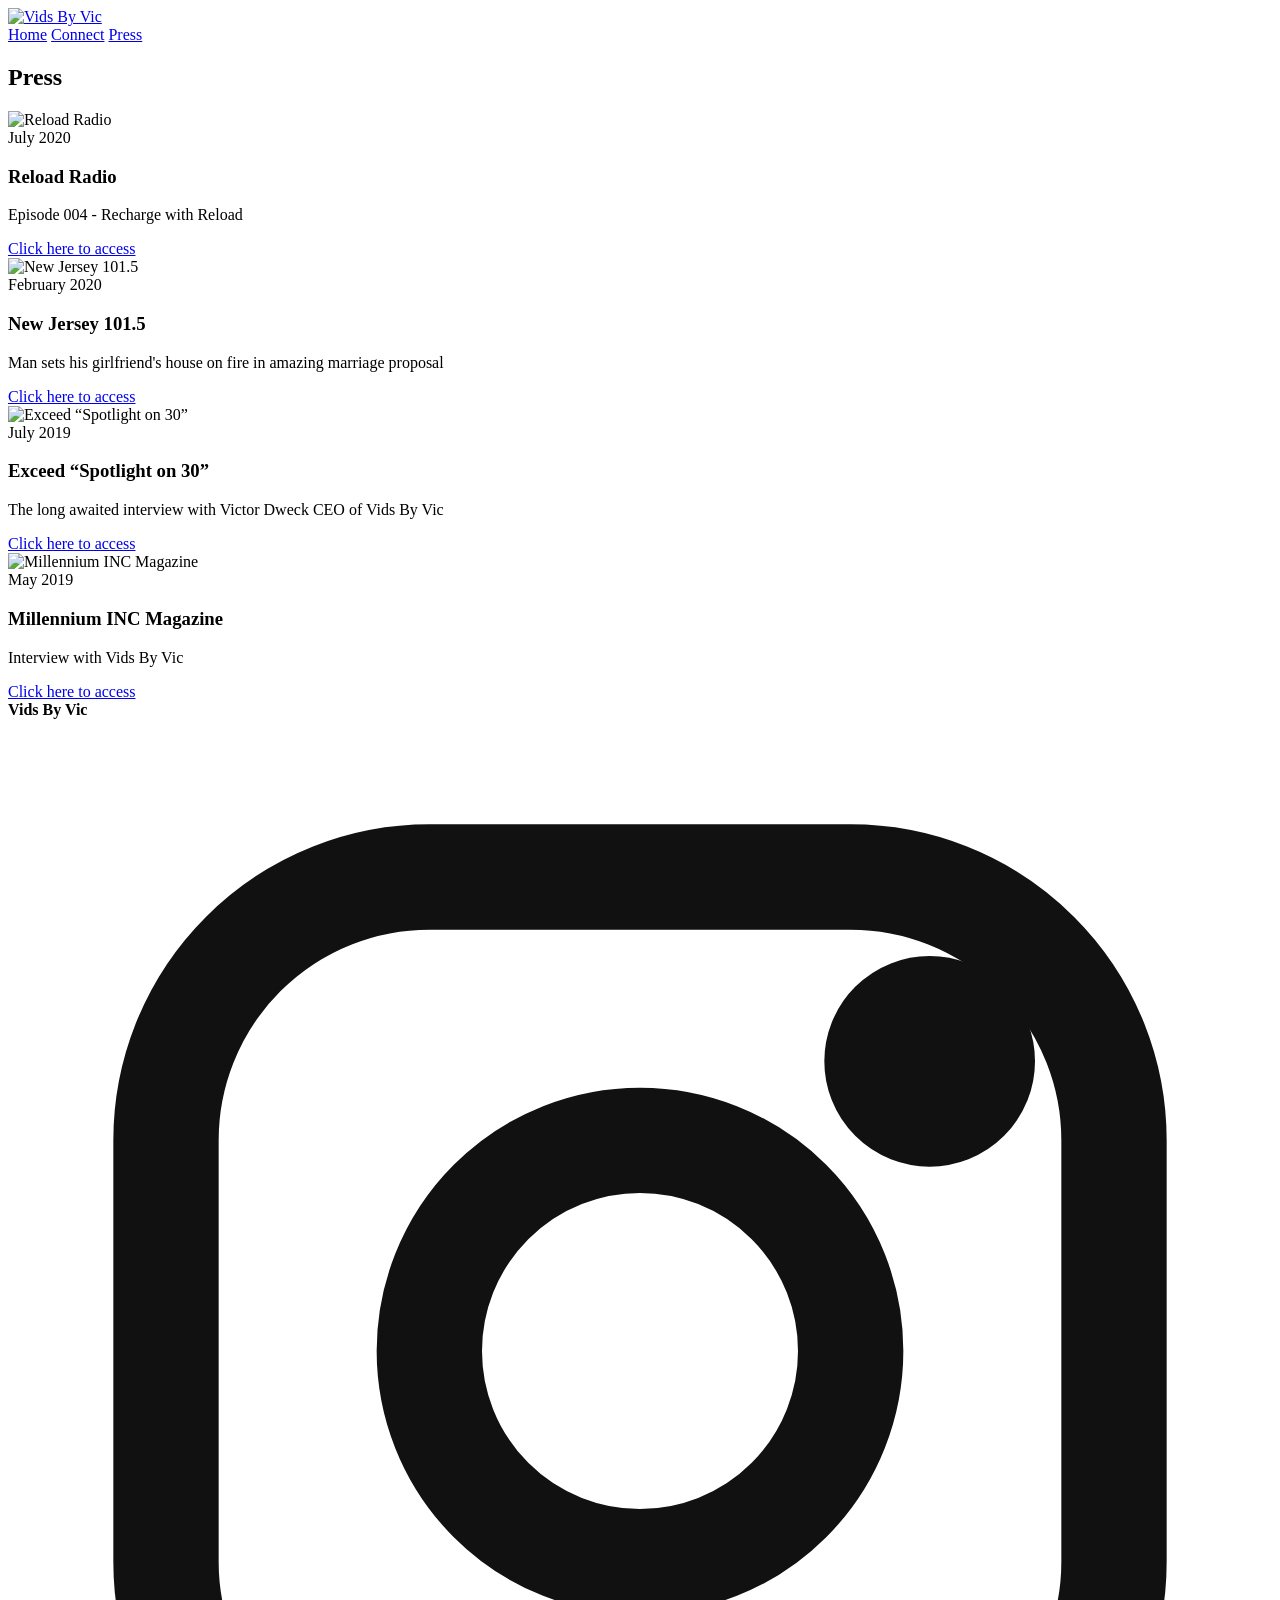
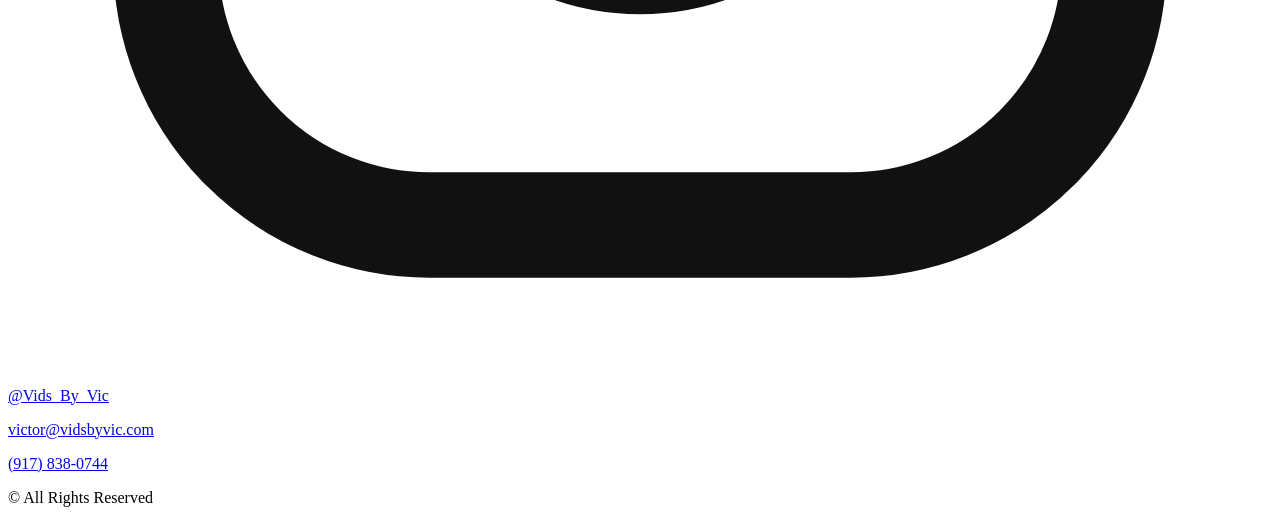
==== press/index.html @ 36dd7686 "Add press/index.html" ====
<!doctype html>
<html lang="en">
<head>
<meta charset="utf-8">
<meta name="viewport" content="width=device-width,initial-scale=1">
<title>Press | Vids By Vic</title>
<meta name="description" content="Vids By Vic — Producing Your Imagination. Scripting, filming, and editing for nonprofits, businesses, families, and proposals.">
<meta property="og:title" content="Vids By Vic">
<meta property="og:description" content="Producing Your Imagination">
<meta property="og:image" content="https://www.vidsbyvic.com/images/og.png">
<meta property="og:url" content="https://www.vidsbyvic.com">
<meta name="twitter:card" content="summary_large_image">
<link rel="icon" href="../images/logo.png">
<link rel="preconnect" href="https://fonts.googleapis.com">
<link rel="preconnect" href="https://fonts.gstatic.com" crossorigin>
<link href="https://fonts.googleapis.com/css2?family=Jost:wght@300;400;500;600&family=Russo+One&display=swap" rel="stylesheet">
<link rel="stylesheet" href="../styles.css">
</head>
<body>

<header class="site-header">
  <a href="../"><img class="logo" src="../images/logo.png" alt="Vids By Vic"></a>
  <nav class="site-nav">
    <a href="../">Home</a>
    <a href="../connect/">Connect</a>
    <a href="../press/" aria-current="page">Press</a>
  </nav>
</header>

<main>
  <div class="press-top"><h2>Press</h2></div>
  <section>
    <div class="press-list">
      <div class="press-item">
        <img src="../images/reload.png" alt="Reload Radio">
        <div>
          <div class="date">July 2020</div>
          <h3>Reload Radio</h3>
          <p>Episode 004 - Recharge with Reload</p>
          <a class="link" href="https://www.instagram.com/p/CCbhcQYJeVa/" target="_blank" rel="noopener">Click here to access</a>
        </div>
      </div>
      <div class="press-item">
        <img src="../images/nj1015.png" alt="New Jersey 101.5">
        <div>
          <div class="date">February 2020</div>
          <h3>New Jersey 101.5</h3>
          <p>Man sets his girlfriend's house on fire in amazing marriage proposal</p>
          <a class="link" href="https://nj1015.com/man-sets-his-girlfriends-house-on-fire-in-amazing-marriage-proposal-opinion/" target="_blank" rel="noopener">Click here to access</a>
        </div>
      </div>
      <div class="press-item">
        <img src="../images/exceed.png" alt="Exceed “Spotlight on 30”">
        <div>
          <div class="date">July 2019</div>
          <h3>Exceed “Spotlight on 30”</h3>
          <p>The long awaited interview with Victor Dweck CEO of Vids By Vic</p>
          <a class="link" href="https://www.instagram.com/p/BzmPqX-Ale6/" target="_blank" rel="noopener">Click here to access</a>
        </div>
      </div>
      <div class="press-item">
        <img src="../images/millennium.png" alt="Millennium INC Magazine">
        <div>
          <div class="date">May 2019</div>
          <h3>Millennium INC Magazine</h3>
          <p>Interview with Vids By Vic</p>
          <a class="link" href="../files/millennium-inc.pdf" target="_blank" rel="noopener">Click here to access</a>
        </div>
      </div>
    </div>
  </section>
</main>

<footer class="site-footer">
  <strong>Vids By Vic</strong>
  <a class="ig" href="https://www.instagram.com/vids_by_vic" target="_blank" rel="noopener">
    <svg viewBox="0 0 24 24" fill="none" stroke="#111" stroke-width="2"><rect x="3" y="3" width="18" height="18" rx="5"/><circle cx="12" cy="12" r="4"/><circle cx="17.5" cy="6.5" r="1" fill="#111"/></svg>
    <span style="text-decoration:underline">@Vids_By_Vic</span>
  </a>
  <p><a href="mailto:victor@vidsbyvic.com">victor@vidsbyvic.com</a></p>
  <p><a href="tel:+19178380744">(917) 838-0744</a></p>
  <p class="copy">© All Rights Reserved</p>
</footer>
</body>
</html>
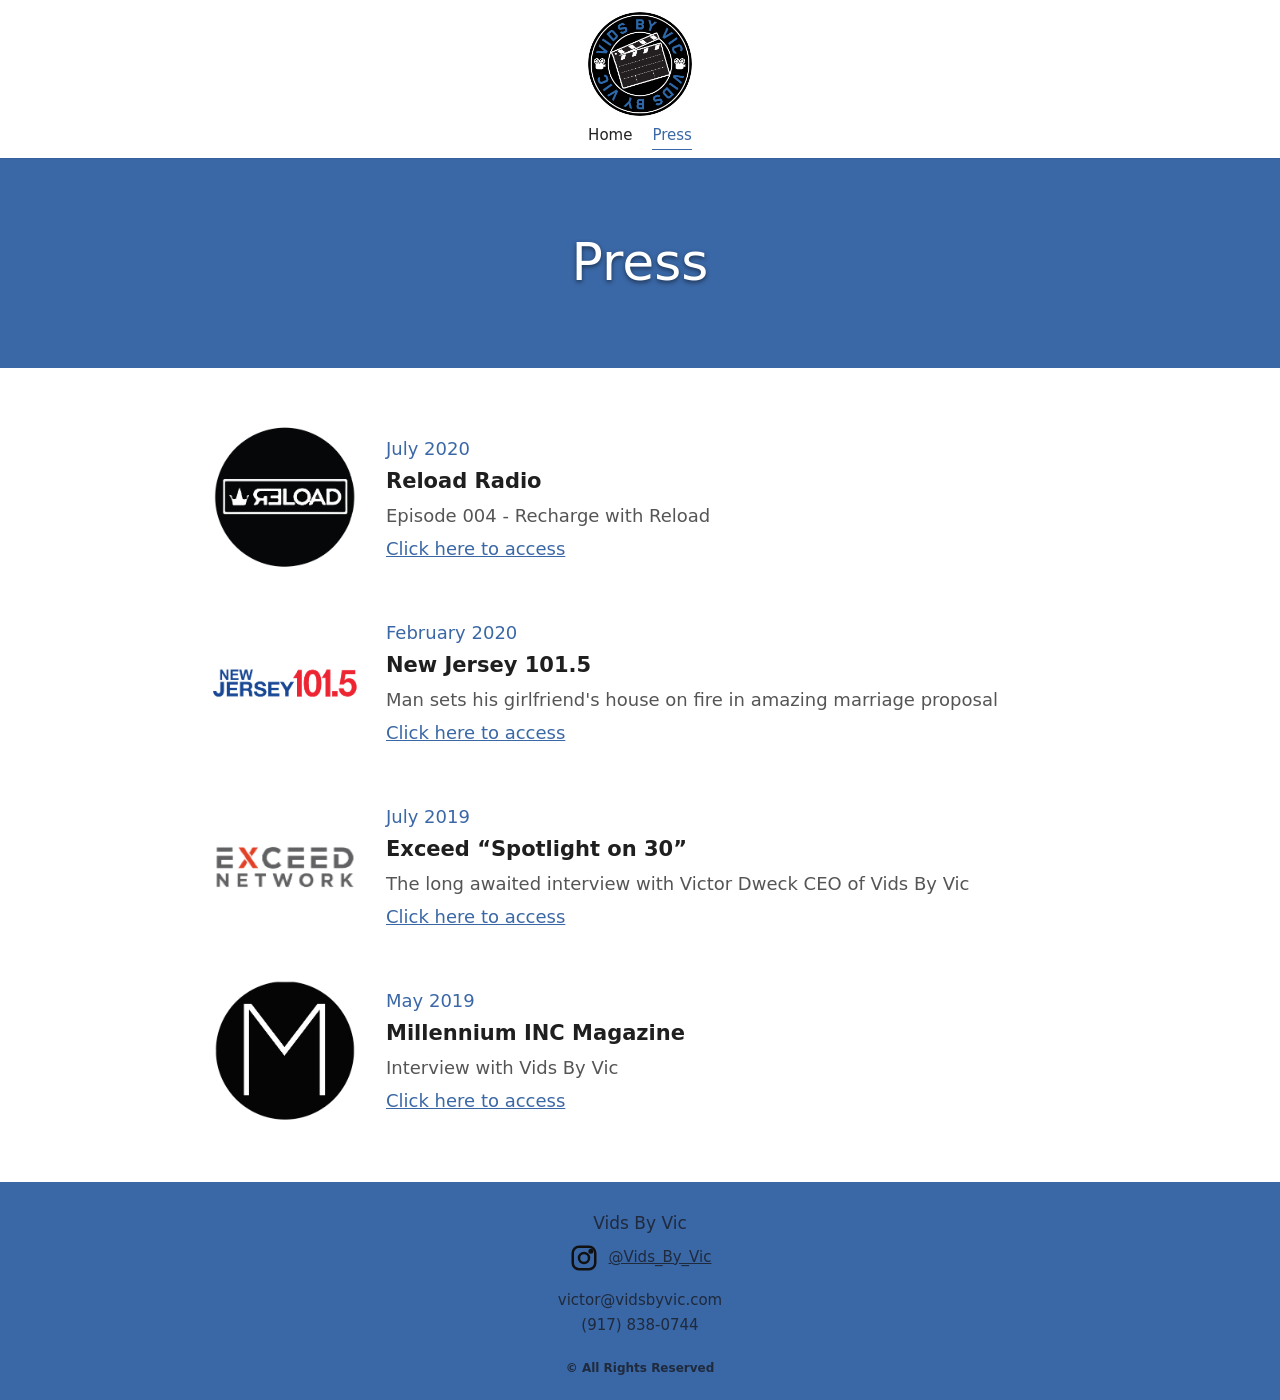
==== commit 601c58ae: "Remove Connect link" ====
--- a/press/index.html
+++ b/press/index.html
@@ -22,7 +22,6 @@
   <a href="../"><img class="logo" src="../images/logo.png" alt="Vids By Vic"></a>
   <nav class="site-nav">
     <a href="../">Home</a>
-    <a href="../connect/">Connect</a>
     <a href="../press/" aria-current="page">Press</a>
   </nav>
 </header>
--- a/styles.css
+++ b/styles.css
@@ -0,0 +1,122 @@
+:root{
+  --blue:#3a67a5;
+  --blue-dark:#2f5590;
+  --ink:#1f1f1f;
+  --muted:#555;
+  --bg:#ffffff;
+  --soft:#f6f7f9;
+  --head:'Russo One',system-ui,sans-serif;
+  --body:'Jost','Futura','Avenir',system-ui,sans-serif;
+}
+*{box-sizing:border-box}
+html{scroll-behavior:smooth}
+body{margin:0;background:var(--bg);color:var(--ink);font-family:var(--body);font-size:18px;line-height:1.55}
+img{max-width:100%;display:block}
+a{color:inherit}
+
+/* Header */
+.site-header{position:sticky;top:0;z-index:50;background:#fff;text-align:center;padding:12px 16px 8px;box-shadow:0 1px 0 rgba(0,0,0,.05)}
+.site-header .logo{width:104px;height:104px;margin:0 auto;border-radius:50%}
+.site-nav{display:flex;justify-content:center;gap:20px;margin-top:6px;font-size:15px}
+.site-nav a{text-decoration:none;color:#222;padding:2px 0;border-bottom:1px solid transparent}
+.site-nav a:hover,.site-nav a[aria-current=page]{border-bottom-color:var(--blue);color:var(--blue)}
+
+/* Hero */
+.hero{position:relative;min-height:300px;display:grid;place-items:center;text-align:center;color:#fff;
+  background:#1a1a1a url(/images/proposals.jpg) center/cover no-repeat;padding:60px 16px}
+.hero::before{content:"";position:absolute;inset:0;background:rgba(0,0,0,.6)}
+.hero>*{position:relative}
+.hero h1{font-family:var(--head);font-weight:400;font-size:clamp(40px,7vw,62px);margin:0;letter-spacing:.5px}
+.hero p{font-size:clamp(20px,3vw,30px);margin:14px 0 0;font-weight:300}
+
+/* Generic sections */
+section{padding:56px 16px}
+.wrap{max-width:860px;margin:0 auto}
+h2{font-family:var(--head);font-weight:400;font-size:clamp(34px,5vw,52px);line-height:1.15;margin:0 0 18px;text-align:center}
+.mission{background:var(--soft)}
+.mission h2{color:var(--blue)}
+.mission p{margin:0}
+
+.photo-band{height:clamp(220px,40vw,520px);background:#dfe5ee url(/images/camera.jpg) center 40%/cover no-repeat;padding:0}
+
+/* Testimonials */
+.testimonials{background:var(--blue);color:#fff;text-align:center}
+.testimonials .sub{font-size:clamp(20px,3vw,32px);margin:0 0 26px;font-weight:300}
+.quote-mark{width:76px;margin:0 auto 26px}
+.slider{position:relative;max-width:860px;margin:0 auto;padding:0 52px;min-height:230px}
+.slide{display:none}
+.slide.active{display:block;animation:fade .5s}
+.slide p{font-size:clamp(17px,2.2vw,22px);color:#1f2a3d;margin:0}
+.slide cite{display:block;font-style:normal;text-align:right;margin-top:26px;font-size:20px;color:#1f2a3d}
+.slider button{position:absolute;top:40%;background:none;border:0;color:#fff;font-size:42px;line-height:1;cursor:pointer;padding:6px}
+.slider .prev{left:0}.slider .next{right:0}
+.dots{display:flex;flex-wrap:wrap;justify-content:center;gap:9px;margin-top:30px}
+.dots button{width:9px;height:9px;border-radius:50%;border:1px solid #1f2a3d;background:#1f2a3d;padding:0;cursor:pointer}
+.dots button.on{background:transparent;border-color:#fff}
+@keyframes fade{from{opacity:0}to{opacity:1}}
+
+/* Service banners */
+.services{padding:0}
+.service{position:relative;max-width:882px;margin:0 auto;min-height:clamp(300px,44vw,388px);display:grid;place-items:center;text-align:center;
+  background-size:cover;background-position:center;padding:40px 24px}
+.service::before{content:"";position:absolute;inset:0}
+.service>div{position:relative;max-width:420px}
+.service h2{font-size:clamp(36px,6vw,56px);margin-bottom:14px;text-shadow:0 2px 3px rgba(0,0,0,.35)}
+.service p{margin:0;font-size:clamp(16px,2.2vw,20px)}
+.service.dark{color:#fff}.service.dark::before{background:rgba(0,0,0,.55)}
+.service.blue{color:#fff}.service.blue::before{background:rgba(58,103,165,.55)}
+.service.light{color:#222}.service.light::before{background:rgba(255,255,255,.6)}
+.service.light h2{color:var(--blue);text-shadow:none}
+.service.dark p,.service.blue p{text-shadow:0 1px 3px rgba(0,0,0,.6)}
+.corporate{background-image:url(/images/corporate.jpg)}
+.nonprofit{background-image:url(/images/nonprofit.jpg)}
+.family{background-image:url(/images/family.jpg)}
+.proposals{background-image:url(/images/proposals.jpg)}
+
+.more{background:var(--blue);color:#fff;text-align:center;padding:80px 16px}
+.more p{margin:40px auto 0;max-width:760px}
+
+/* Contact form */
+.contact h2{color:var(--blue)}
+form{max-width:840px;margin:0 auto}
+label{display:block;font-size:16px;margin:18px 0 6px;color:#333}
+input,textarea{width:100%;font:inherit;font-size:16px;padding:8px 10px;border:1px solid #d6d6d6;border-radius:3px;background:#fff}
+input:focus,textarea:focus{outline:2px solid var(--blue);outline-offset:1px}
+textarea{min-height:90px;resize:vertical}
+.btn{display:inline-block;background:var(--blue);color:#fff;border:1px solid var(--blue-dark);border-radius:3px;font:inherit;font-size:16px;padding:8px 28px;cursor:pointer;text-decoration:none}
+.btn:hover{background:var(--blue-dark)}
+.form-actions{text-align:center;margin-top:22px}
+.form-note{text-align:center;color:var(--muted);font-size:14px;min-height:20px;margin-top:12px}
+.hp{position:absolute;left:-9999px}
+
+/* Footer */
+.site-footer{background:var(--blue);color:#1f2a3d;text-align:center;padding:28px 16px 20px;font-size:15px}
+.site-footer strong{font-family:var(--head);font-weight:400;font-size:17px;display:block;margin-bottom:6px}
+.site-footer .ig{display:inline-flex;align-items:center;gap:10px;margin-bottom:14px}
+.site-footer .ig svg{width:30px;height:30px}
+.site-footer a{text-decoration:none}
+.site-footer a:hover{text-decoration:underline}
+.site-footer p{margin:2px 0}
+.site-footer .copy{margin-top:22px;font-size:12px;font-weight:600}
+
+/* Connect page */
+.connect-hero{background:var(--soft);text-align:center}
+.connect-hero h2{color:var(--blue)}
+.connect-hero p{max-width:760px;margin:0 auto 18px}
+
+/* Press page */
+.press-top{height:210px;background:var(--blue);display:grid;place-items:center}
+.press-top h2{color:#fff;margin:0;text-shadow:0 2px 4px rgba(0,0,0,.5)}
+.press-list{display:grid;gap:34px;max-width:860px;margin:0 auto}
+.press-item{display:grid;grid-template-columns:150px 1fr;gap:26px;align-items:center}
+.press-item img{width:150px;height:150px;object-fit:contain}
+.press-item .date{color:var(--blue);font-weight:500}
+.press-item h3{margin:2px 0 4px;font-size:21px;font-weight:600}
+.press-item p{margin:0 0 6px;color:var(--muted)}
+.press-item a.link{color:var(--blue)}
+@media (max-width:560px){
+  .press-item{grid-template-columns:1fr;text-align:center}
+  .press-item img{margin:0 auto}
+  .slider{padding:0 34px}
+  .slider button{font-size:32px}
+}
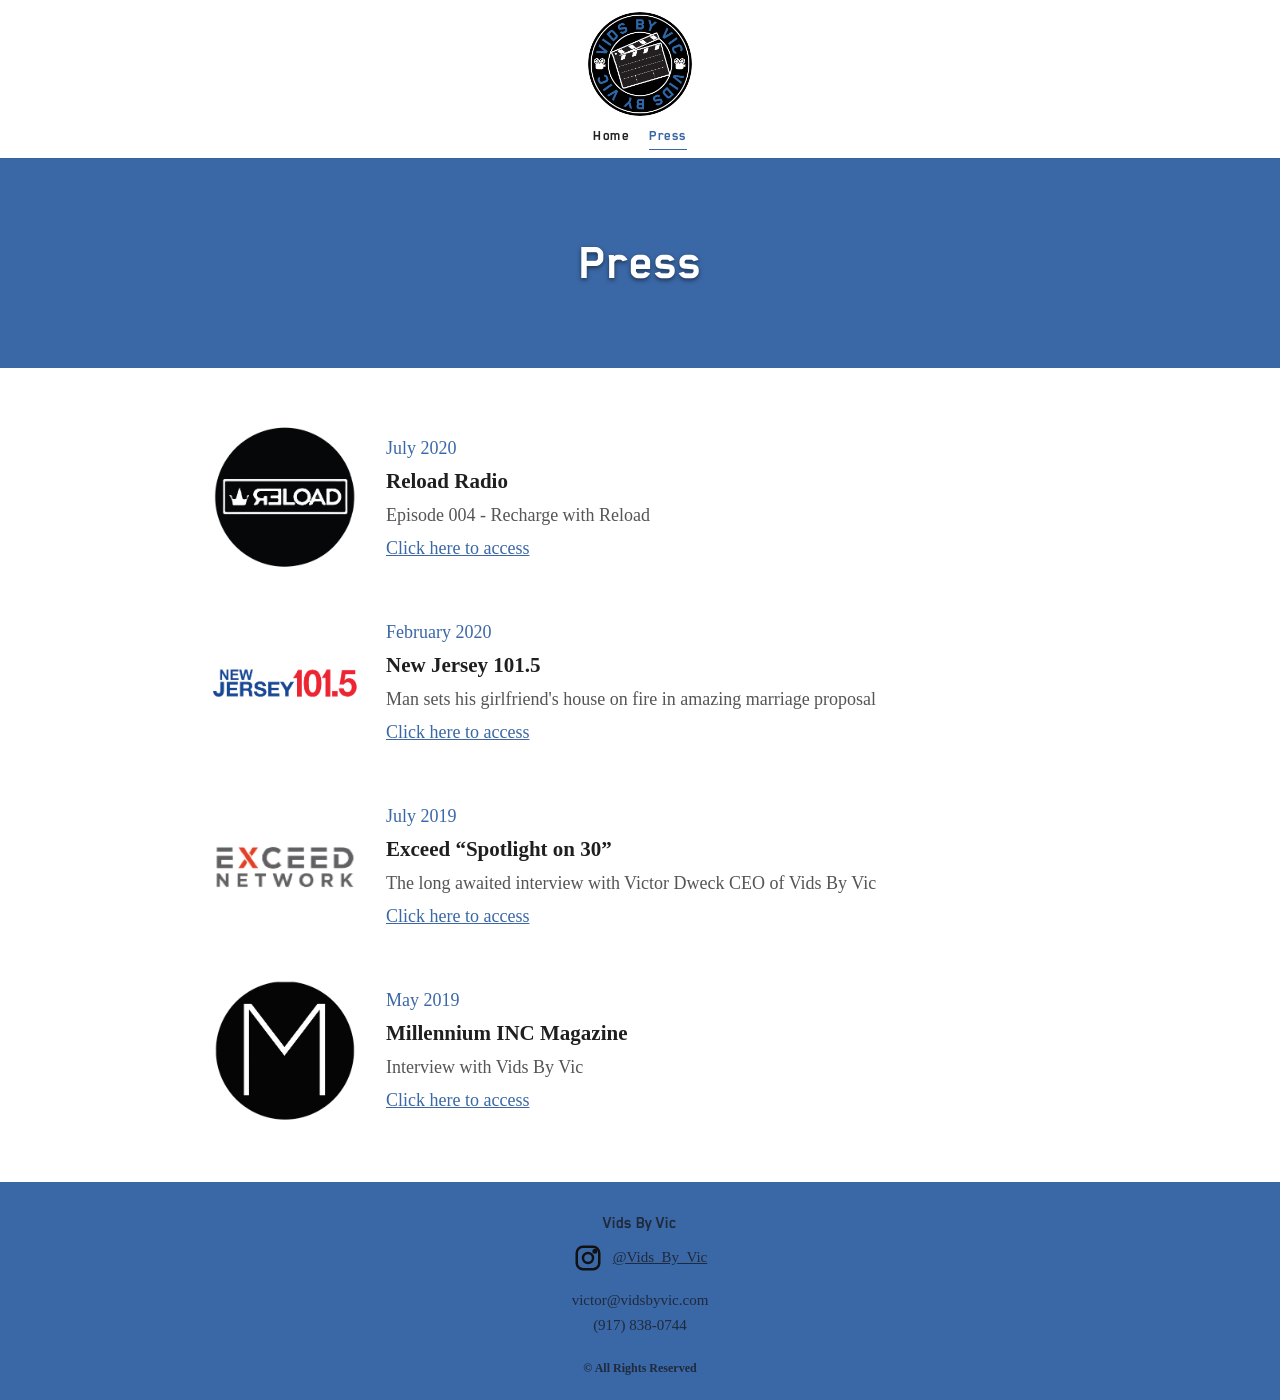
==== commit 0beca5ae: "Use Blender Pro + Georgia" ====
--- a/press/index.html
+++ b/press/index.html
@@ -11,9 +11,7 @@
 <meta property="og:url" content="https://www.vidsbyvic.com">
 <meta name="twitter:card" content="summary_large_image">
 <link rel="icon" href="../images/logo.png">
-<link rel="preconnect" href="https://fonts.googleapis.com">
-<link rel="preconnect" href="https://fonts.gstatic.com" crossorigin>
-<link href="https://fonts.googleapis.com/css2?family=Jost:wght@300;400;500;600&family=Russo+One&display=swap" rel="stylesheet">
+<link rel="preload" href="/fonts/BlenderPro-Bold.woff2" as="font" type="font/woff2" crossorigin>
 <link rel="stylesheet" href="../styles.css">
 </head>
 <body>
--- a/styles.css
+++ b/styles.css
@@ -1,3 +1,4 @@
+@font-face{font-family:"Blender Pro";src:url(/fonts/BlenderPro-Bold.woff2) format("woff2");font-weight:700;font-style:normal;font-display:swap}
 :root{
   --blue:#3a67a5;
   --blue-dark:#2f5590;
@@ -5,8 +6,8 @@
   --muted:#555;
   --bg:#ffffff;
   --soft:#f6f7f9;
-  --head:'Russo One',system-ui,sans-serif;
-  --body:'Jost','Futura','Avenir',system-ui,sans-serif;
+  --head:'Blender Pro',system-ui,sans-serif;
+  --body:Georgia,'Times New Roman',serif;
 }
 *{box-sizing:border-box}
 html{scroll-behavior:smooth}
@@ -17,7 +18,7 @@
 /* Header */
 .site-header{position:sticky;top:0;z-index:50;background:#fff;text-align:center;padding:12px 16px 8px;box-shadow:0 1px 0 rgba(0,0,0,.05)}
 .site-header .logo{width:104px;height:104px;margin:0 auto;border-radius:50%}
-.site-nav{display:flex;justify-content:center;gap:20px;margin-top:6px;font-size:15px}
+.site-nav{font-family:var(--head);font-weight:700;letter-spacing:.5px;display:flex;justify-content:center;gap:20px;margin-top:6px;font-size:15px}
 .site-nav a{text-decoration:none;color:#222;padding:2px 0;border-bottom:1px solid transparent}
 .site-nav a:hover,.site-nav a[aria-current=page]{border-bottom-color:var(--blue);color:var(--blue)}
 
@@ -26,13 +27,13 @@
   background:#1a1a1a url(/images/proposals.jpg) center/cover no-repeat;padding:60px 16px}
 .hero::before{content:"";position:absolute;inset:0;background:rgba(0,0,0,.6)}
 .hero>*{position:relative}
-.hero h1{font-family:var(--head);font-weight:400;font-size:clamp(40px,7vw,62px);margin:0;letter-spacing:.5px}
+.hero h1{font-family:var(--head);font-weight:700;font-size:clamp(40px,7vw,62px);margin:0;letter-spacing:.5px}
 .hero p{font-size:clamp(20px,3vw,30px);margin:14px 0 0;font-weight:300}
 
 /* Generic sections */
 section{padding:56px 16px}
 .wrap{max-width:860px;margin:0 auto}
-h2{font-family:var(--head);font-weight:400;font-size:clamp(34px,5vw,52px);line-height:1.15;margin:0 0 18px;text-align:center}
+h2{font-family:var(--head);font-weight:700;font-size:clamp(34px,5vw,52px);line-height:1.15;margin:0 0 18px;text-align:center}
 .mission{background:var(--soft)}
 .mission h2{color:var(--blue)}
 .mission p{margin:0}
@@ -91,7 +92,7 @@
 
 /* Footer */
 .site-footer{background:var(--blue);color:#1f2a3d;text-align:center;padding:28px 16px 20px;font-size:15px}
-.site-footer strong{font-family:var(--head);font-weight:400;font-size:17px;display:block;margin-bottom:6px}
+.site-footer strong{font-family:var(--head);font-weight:700;font-size:17px;display:block;margin-bottom:6px}
 .site-footer .ig{display:inline-flex;align-items:center;gap:10px;margin-bottom:14px}
 .site-footer .ig svg{width:30px;height:30px}
 .site-footer a{text-decoration:none}
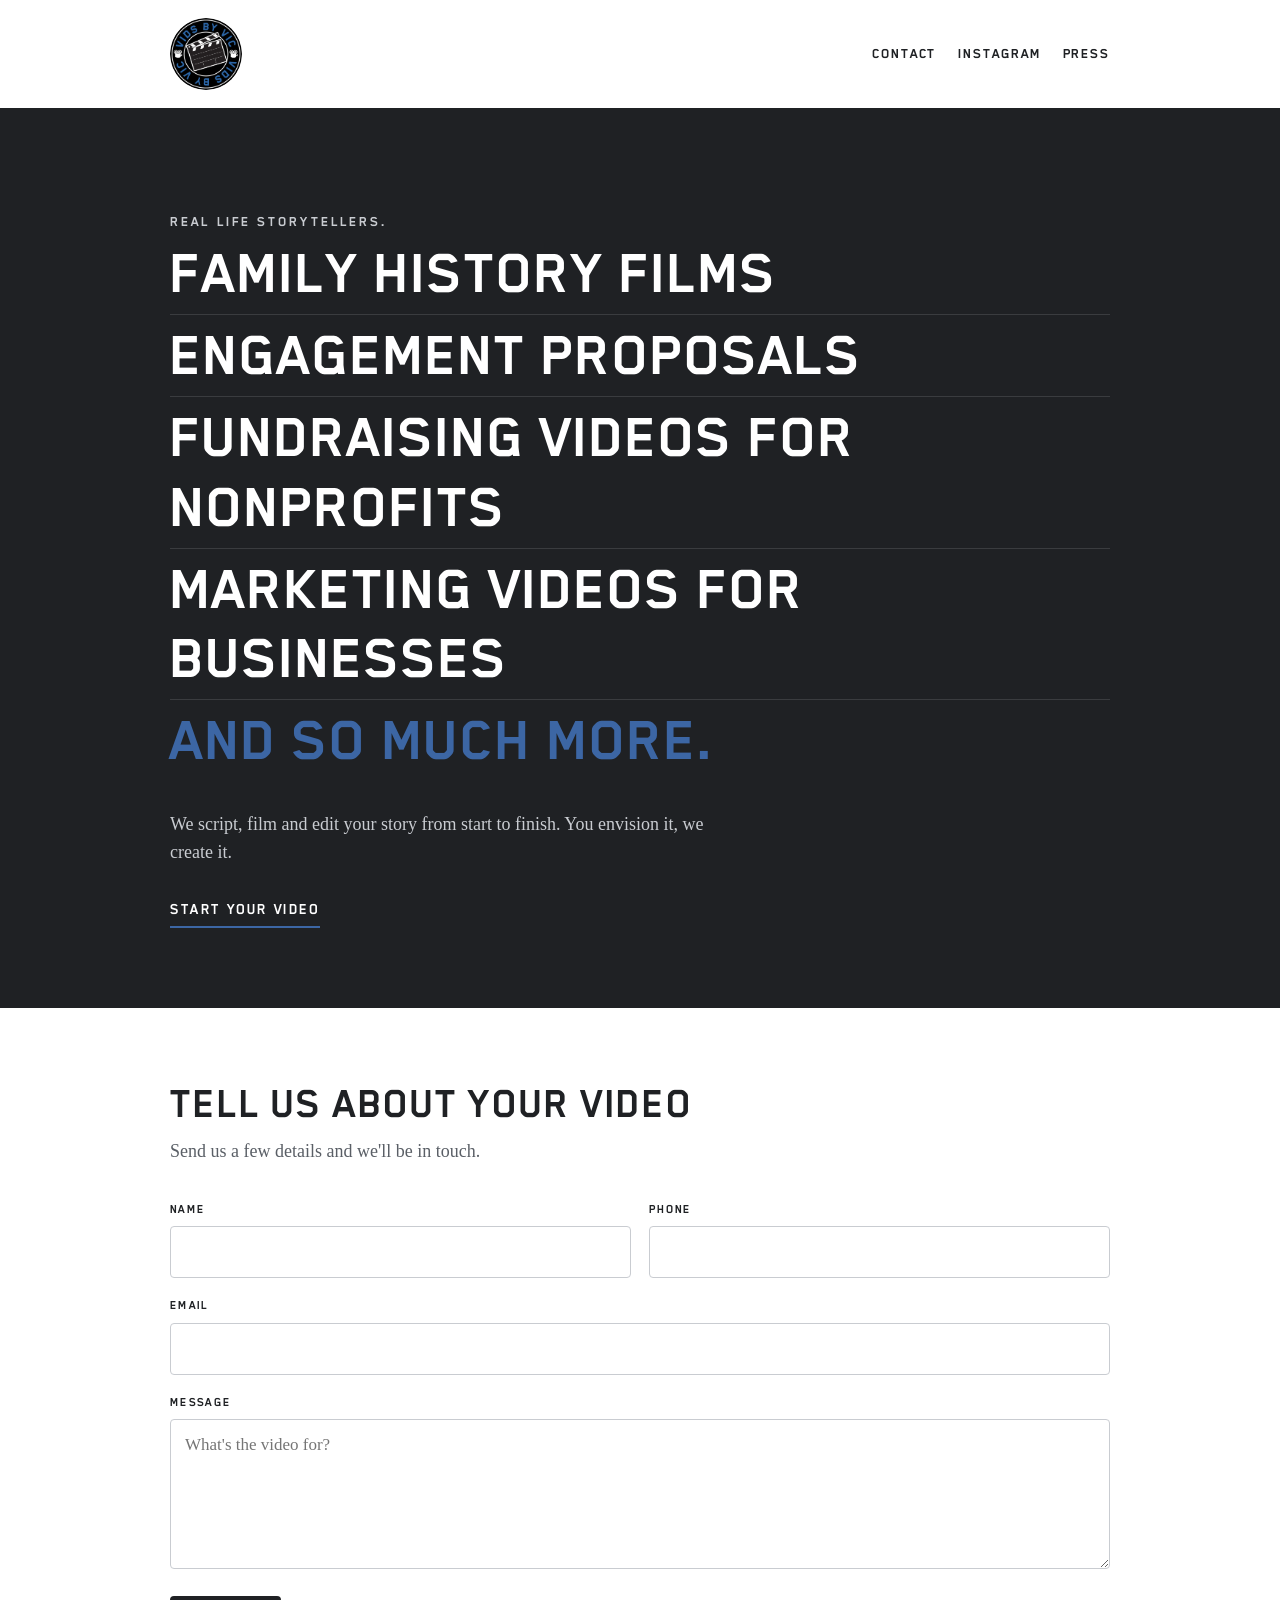
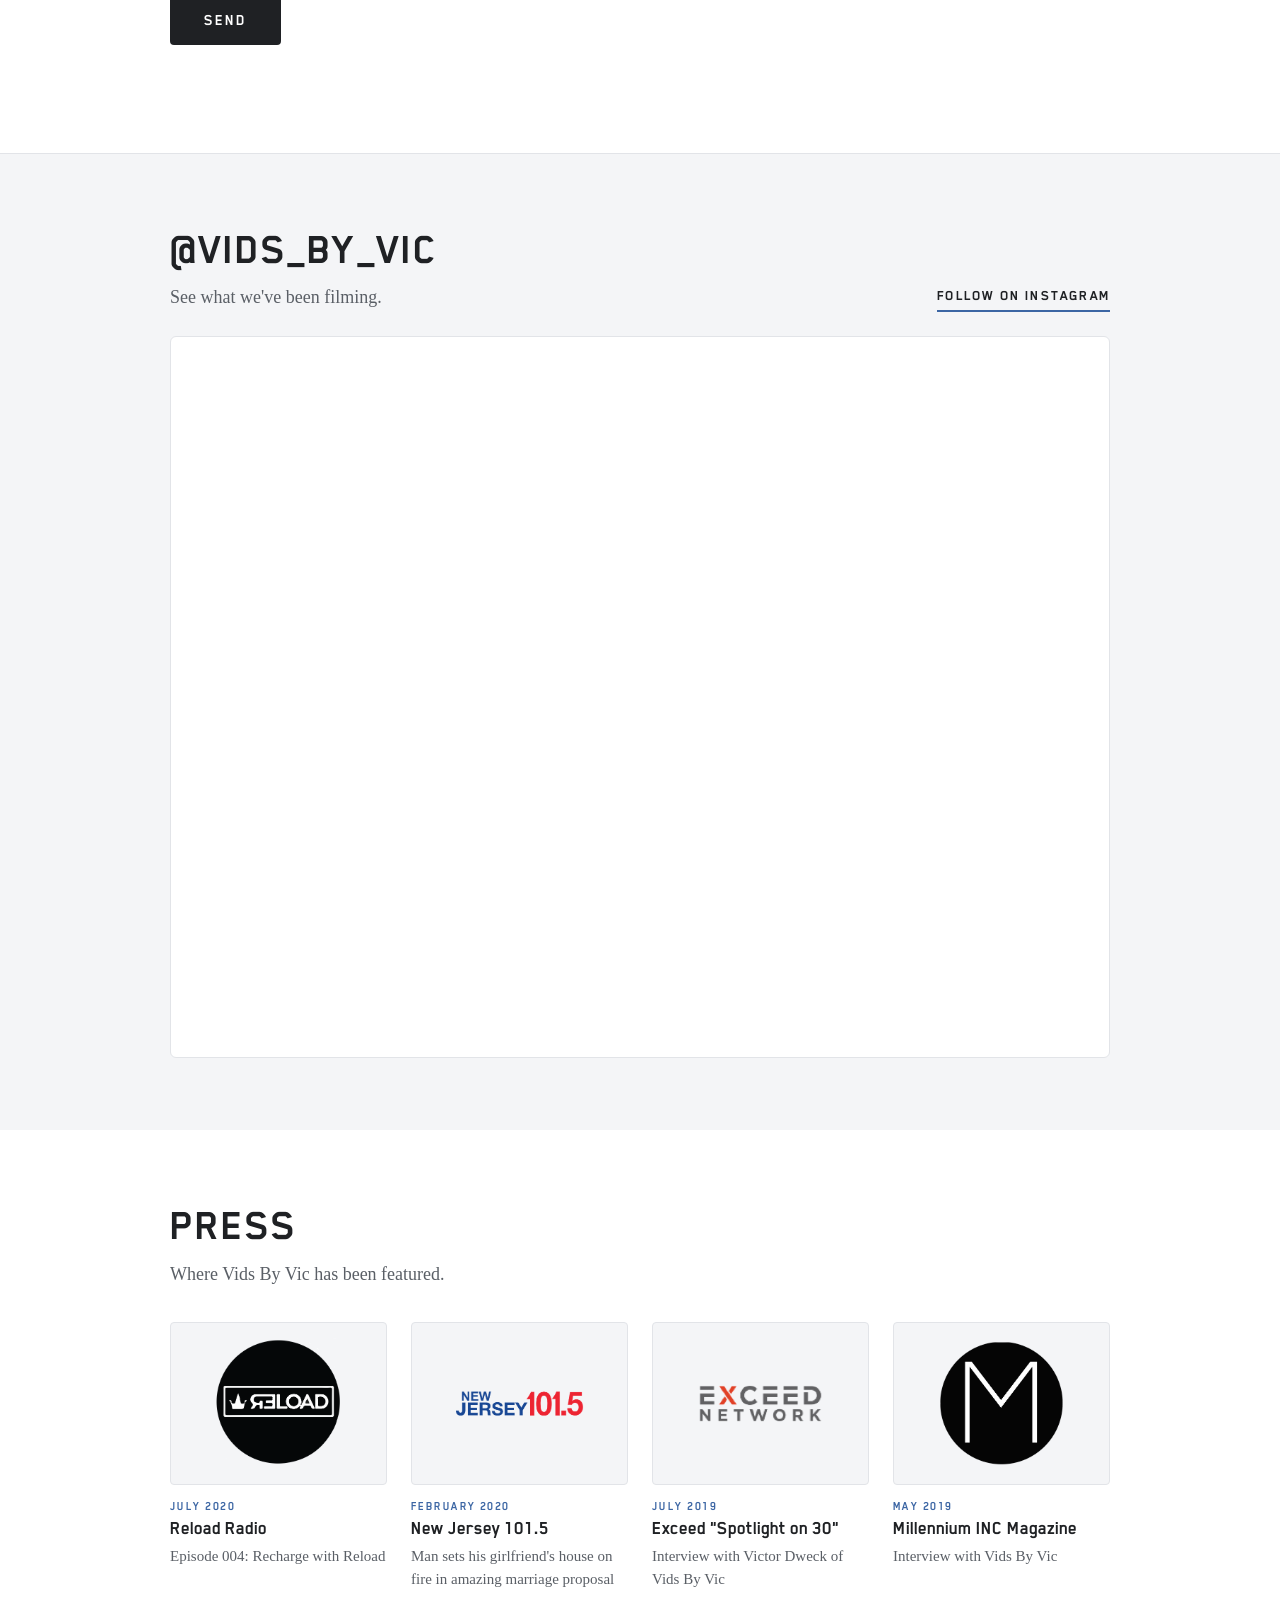
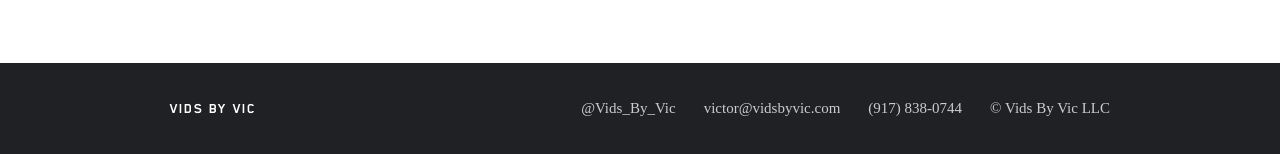
==== commit 8ac6afdd: "Update press page with redirect and canonical link Added meta refresh and canonical link for press p" ====
--- a/press/index.html
+++ b/press/index.html
@@ -2,81 +2,9 @@
 <html lang="en">
 <head>
 <meta charset="utf-8">
-<meta name="viewport" content="width=device-width,initial-scale=1">
 <title>Press | Vids By Vic</title>
-<meta name="description" content="Vids By Vic — Producing Your Imagination. Scripting, filming, and editing for nonprofits, businesses, families, and proposals.">
-<meta property="og:title" content="Vids By Vic">
-<meta property="og:description" content="Producing Your Imagination">
-<meta property="og:image" content="https://www.vidsbyvic.com/images/og.png">
-<meta property="og:url" content="https://www.vidsbyvic.com">
-<meta name="twitter:card" content="summary_large_image">
-<link rel="icon" href="../images/logo.png">
-<link rel="preload" href="/fonts/BlenderPro-Bold.woff2" as="font" type="font/woff2" crossorigin>
-<link rel="stylesheet" href="../styles.css">
+<meta http-equiv="refresh" content="0; url=/#press">
+<link rel="canonical" href="https://www.vidsbyvic.com/#press">
 </head>
-<body>
-
-<header class="site-header">
-  <a href="../"><img class="logo" src="../images/logo.png" alt="Vids By Vic"></a>
-  <nav class="site-nav">
-    <a href="../">Home</a>
-    <a href="../press/" aria-current="page">Press</a>
-  </nav>
-</header>
-
-<main>
-  <div class="press-top"><h2>Press</h2></div>
-  <section>
-    <div class="press-list">
-      <div class="press-item">
-        <img src="../images/reload.png" alt="Reload Radio">
-        <div>
-          <div class="date">July 2020</div>
-          <h3>Reload Radio</h3>
-          <p>Episode 004 - Recharge with Reload</p>
-          <a class="link" href="https://www.instagram.com/p/CCbhcQYJeVa/" target="_blank" rel="noopener">Click here to access</a>
-        </div>
-      </div>
-      <div class="press-item">
-        <img src="../images/nj1015.png" alt="New Jersey 101.5">
-        <div>
-          <div class="date">February 2020</div>
-          <h3>New Jersey 101.5</h3>
-          <p>Man sets his girlfriend's house on fire in amazing marriage proposal</p>
-          <a class="link" href="https://nj1015.com/man-sets-his-girlfriends-house-on-fire-in-amazing-marriage-proposal-opinion/" target="_blank" rel="noopener">Click here to access</a>
-        </div>
-      </div>
-      <div class="press-item">
-        <img src="../images/exceed.png" alt="Exceed “Spotlight on 30”">
-        <div>
-          <div class="date">July 2019</div>
-          <h3>Exceed “Spotlight on 30”</h3>
-          <p>The long awaited interview with Victor Dweck CEO of Vids By Vic</p>
-          <a class="link" href="https://www.instagram.com/p/BzmPqX-Ale6/" target="_blank" rel="noopener">Click here to access</a>
-        </div>
-      </div>
-      <div class="press-item">
-        <img src="../images/millennium.png" alt="Millennium INC Magazine">
-        <div>
-          <div class="date">May 2019</div>
-          <h3>Millennium INC Magazine</h3>
-          <p>Interview with Vids By Vic</p>
-          <a class="link" href="../files/millennium-inc.pdf" target="_blank" rel="noopener">Click here to access</a>
-        </div>
-      </div>
-    </div>
-  </section>
-</main>
-
-<footer class="site-footer">
-  <strong>Vids By Vic</strong>
-  <a class="ig" href="https://www.instagram.com/vids_by_vic" target="_blank" rel="noopener">
-    <svg viewBox="0 0 24 24" fill="none" stroke="#111" stroke-width="2"><rect x="3" y="3" width="18" height="18" rx="5"/><circle cx="12" cy="12" r="4"/><circle cx="17.5" cy="6.5" r="1" fill="#111"/></svg>
-    <span style="text-decoration:underline">@Vids_By_Vic</span>
-  </a>
-  <p><a href="mailto:victor@vidsbyvic.com">victor@vidsbyvic.com</a></p>
-  <p><a href="tel:+19178380744">(917) 838-0744</a></p>
-  <p class="copy">© All Rights Reserved</p>
-</footer>
-</body>
+<body><a href="/#press">Go to Press</a></body>
 </html>
